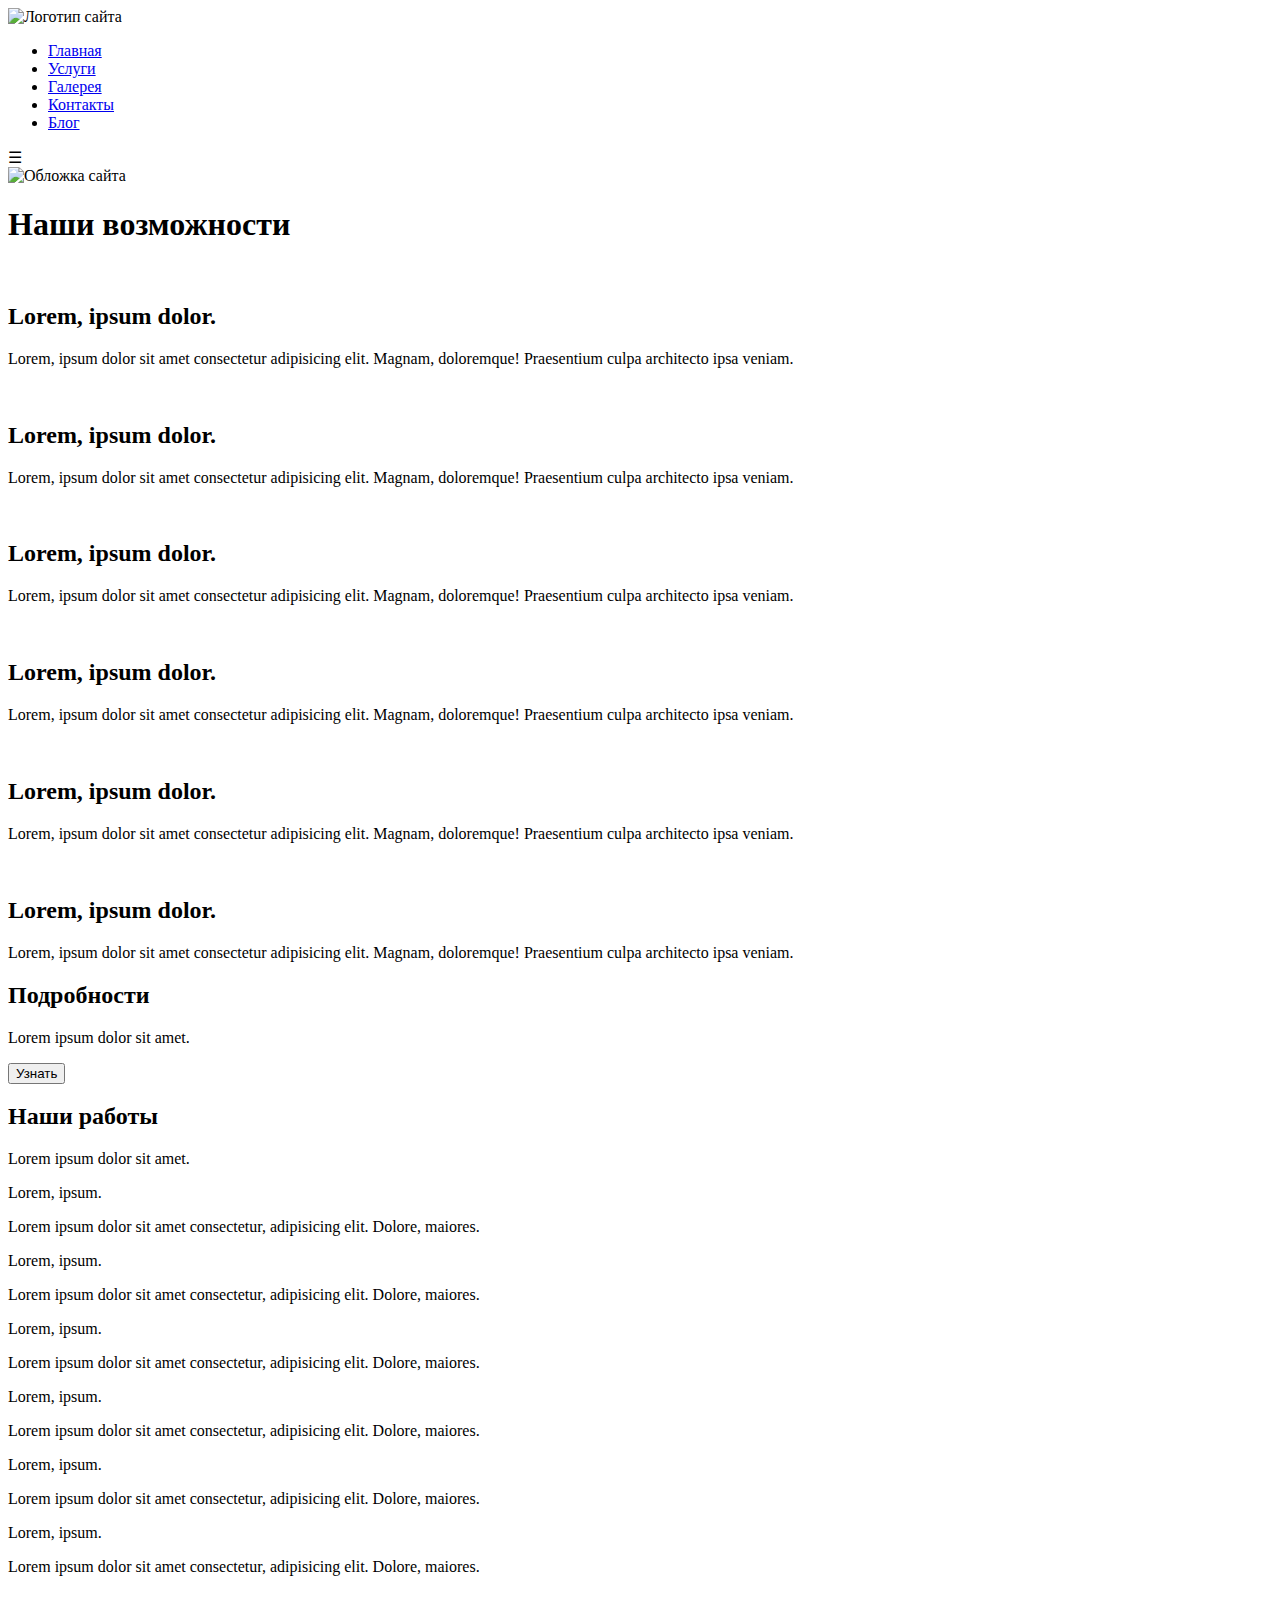
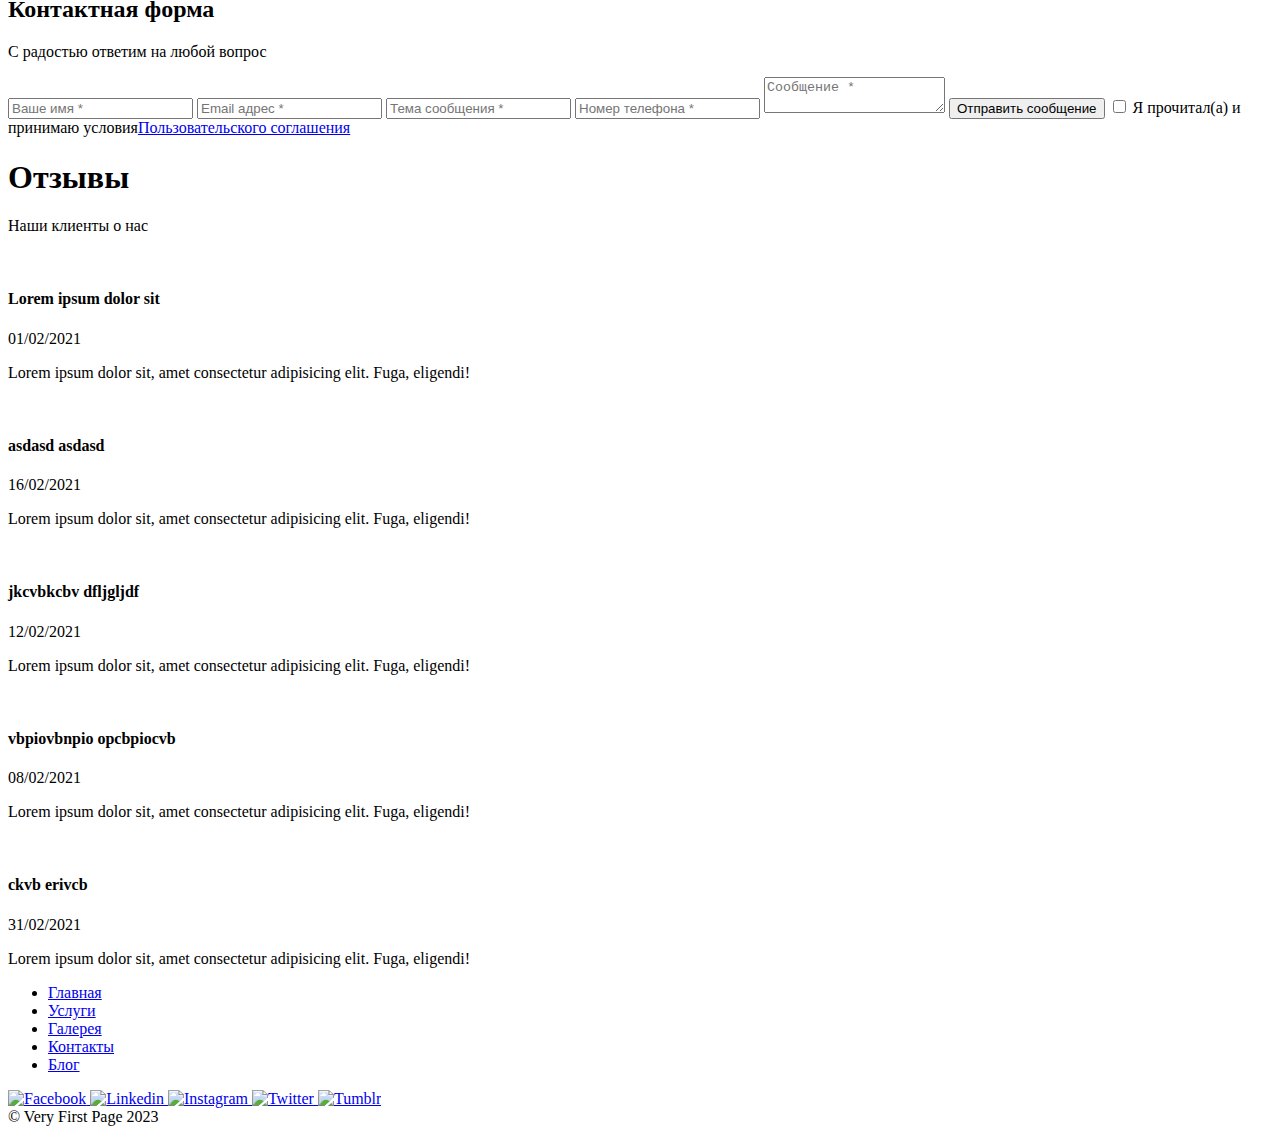
==== index.html @ 9d3dc7a3 "Add files via upload" ====
<!DOCTYPE html>
<html lang="en">
<head>
    <meta charset="UTF-8">
    <meta http-equiv="X-UA-Compatible" content="IE=edge">
    <meta name="viewport" content="width=device-width, initial-scale=1.0">
    <link rel="stylesheet" href="css/fonts.css">
    <link rel="stylesheet" href="css/styles.css">
    <link href="https://fonts.googleapis.com/css?family=Roboto:300,400,500&display=swap&subset=cyrillic" rel="stylesheet">
    <title>Document</title>
    <script src="js/jquery-3.6.0.min.js"></script>
    <script src="js/script.js"></script>
    <script src="js/popup.js"></script>
    <script src="js/counter.js"></script>
    
</head>
<body>
    
    <header>
        <nav id="myTopnav">
            <img src="img/icons/fort-icon.png" alt="Логотип сайта">
            <ul class="menu">
                <li><a href="index.html" title="На главную" class="menu-element" >Главная</a></li>
                <li><a href="shop.html"title="Об услугах" class="menu-element">Услуги</a></li>
                <li><a href="gallery.html" title="Фотогалерея" class="menu-element">Галерея</a></li>
                <li><a href="contacts.html" title="Контактные данные" class="menu-element">Контакты</a></li>
                <li><a href="blog.html" title="Блог" class="menu-element">Блог</a></li>
            </ul>
            <div id="hamburger" class="icon ">&#9776;</div>
        </nav>
    </header>

    <main>
        <section id="top">
            <img class="top-image" src="img/backgrounds/08.jpg" alt="Обложка сайта">
        </section>
        <section class="services" id="services">
            <h1>Наши возможности</h1>
            <div class="delimiter"></div>
            <div class="services-container">
                <div class="container-row">
                    <div class="row-item">
                        <img src="img/icons/icon-1.png" alt="" class="item-img">
                        <h2>Lorem, ipsum dolor.</h2>
                        <p>Lorem, ipsum dolor sit amet consectetur adipisicing elit. Magnam, doloremque! Praesentium culpa architecto ipsa veniam.</p>
                    </div>
                    <div class="row-item">
                        <img src="img/icons/icon-2.png" alt="" class="item-img">
                        <h2>Lorem, ipsum dolor.</h2>
                        <p>Lorem, ipsum dolor sit amet consectetur adipisicing elit. Magnam, doloremque! Praesentium culpa architecto ipsa veniam.</p>
                    </div>
                    <div class="row-item">
                        <img src="img/icons/icon-3.png" alt="" class="item-img">
                        <h2>Lorem, ipsum dolor.</h2>
                        <p>Lorem, ipsum dolor sit amet consectetur adipisicing elit. Magnam, doloremque! Praesentium culpa architecto ipsa veniam.</p>
                    </div>
                    <div class="row-item">
                        <img src="img/icons/icon-4.png" alt="" class="item-img">
                        <h2>Lorem, ipsum dolor.</h2>
                        <p>Lorem, ipsum dolor sit amet consectetur adipisicing elit. Magnam, doloremque! Praesentium culpa architecto ipsa veniam.</p>
                    </div>
                    <div class="row-item">
                        <img src="img/icons/icon-5.png" alt="" class="item-img">
                        <h2>Lorem, ipsum dolor.</h2>
                        <p>Lorem, ipsum dolor sit amet consectetur adipisicing elit. Magnam, doloremque! Praesentium culpa architecto ipsa veniam.</p>
                    </div>
                    <div class="row-item">
                        <img src="img/icons/icon-6.png" alt="" class="item-img">
                        <h2>Lorem, ipsum dolor.</h2>
                        <p>Lorem, ipsum dolor sit amet consectetur adipisicing elit. Magnam, doloremque! Praesentium culpa architecto ipsa veniam.</p>
                    </div>
                </div>
            </div>
        </section>
        <section class="black-back overlay">
            <h2 class="main-title">Подробности</h2>
            <div class="delimiter"></div>
            <p class="main-title-description">Lorem ipsum dolor sit amet.</p>
            <button class="common-button" type="button" name="button">Узнать</button>
        </section>
        <section class="portfolio" id="portfolio">
            <h2 class="main-title">Наши работы</h2>
            <div class="delimiter"></div>
            <p class="main-title-description">Lorem ipsum dolor sit amet.</p>
            <div class="portfolio-container">
                <div class="portfolio-item" data-src="img/portfolio/img13.jpg" style="background-image: url('img/portfolio/img13.jpg');">
                    <div class="description-container">
                        <p class="portfolio-title">Lorem, ipsum.</p>
                        <p class="portfolio-description">Lorem ipsum dolor sit amet consectetur, adipisicing elit. Dolore, maiores.</p>
                    </div>
                </div>
                <div class="portfolio-item" data-src="img/portfolio/img12.jpg" style="background-image: url('img/portfolio/img12.jpg');">
                    <div class="description-container">
                        <p class="portfolio-title">Lorem, ipsum.</p>
                        <p class="portfolio-description">Lorem ipsum dolor sit amet consectetur, adipisicing elit. Dolore, maiores.</p>
                    </div>
                </div>
                <div class="portfolio-item" data-src="img/portfolio/img11.jpg" style="background-image: url('img/portfolio/img11.jpg');">
                    <div class="description-container">
                        <p class="portfolio-title">Lorem, ipsum.</p>
                        <p class="portfolio-description">Lorem ipsum dolor sit amet consectetur, adipisicing elit. Dolore, maiores.</p>
                    </div>
                </div>
                <div class="portfolio-item" data-src="img/portfolio/img10.jpg" style="background-image: url('img/portfolio/img10.jpg');">
                    <div class="description-container">
                        <p class="portfolio-title">Lorem, ipsum.</p>
                        <p class="portfolio-description">Lorem ipsum dolor sit amet consectetur, adipisicing elit. Dolore, maiores.</p>
                    </div>
                </div>
                <div class="portfolio-item" data-src="img/portfolio/img09.jpg" style="background-image: url('img/portfolio/img09.jpg');">
                    <div class="description-container">
                        <p class="portfolio-title">Lorem, ipsum.</p>
                        <p class="portfolio-description">Lorem ipsum dolor sit amet consectetur, adipisicing elit. Dolore, maiores.</p>
                    </div>
                </div>
                <div class="portfolio-item" data-src="img/portfolio/img08.jpg" style="background-image: url('img/portfolio/img08.jpg');">
                    <div class="description-container">
                        <p class="portfolio-title">Lorem, ipsum.</p>
                        <p class="portfolio-description">Lorem ipsum dolor sit amet consectetur, adipisicing elit. Dolore, maiores.</p>
                    </div>
                </div>
            </div>
        </section>
        <section class="contact" id="contact">
            <h2 class="main-title">Контактная форма</h2>
            <div class="delimiter"></div>
            <p class="main-title-description">С радостью ответим на любой вопрос</p>
            <form id="contactform" method="post" action="contact.php" class="contact-form">
                <input name="name" type="text" class="col" placeholder="Ваше имя *" required>
                <input name="name" type="email" class="col" placeholder="Email адрес *" required>
                <input name="name" type="text" class="col" placeholder="Тема сообщения *">
                <input name="name" type="text" class="col" placeholder="Номер телефона *">
                <textarea name="comment" class="row-col" placeholder="Сообщение *" required></textarea>
                <input type="submit" id="submit" class="submit btn" value="Отправить сообщение">
                <span class="row-col check">
                    <input id="accept" type="checkbox" class="" required>
                    <label for="accept">Я прочитал(а) и принимаю условия<a href="#">Пользовательского соглашения</a></label>
                </span>
            </form>
        </section>
        <section class="testimonials">
            <h1 class="main-title">Отзывы</h1>
            <div class="delimiter"></div>
            <p class="main-title-description">Наши клиенты о нас</p>
            <div class="testimonials-container">
                <div class="testimonials-inner">
                    <div class="testimonials-card">
                        <div class="card-row">
                            <img class="card-img" src="img/testimonials/01.jpg" alt="">
                            <div class="card-head">
                                <h4>Lorem ipsum dolor sit </h4>
                                <span>01/02/2021</span>
                            </div>
                        </div>
                        <p>Lorem ipsum dolor sit, amet consectetur adipisicing elit. Fuga, eligendi!</p>
                    </div>
                    <div class="testimonials-card">
                        <div class="card-row">
                            <img class="card-img" src="img/testimonials/02.jpg" alt="">
                            <div class="card-head">
                                <h4>asdasd asdasd</h4>
                                <span>16/02/2021</span>
                            </div>
                        </div>
                        <p>Lorem ipsum dolor sit, amet consectetur adipisicing elit. Fuga, eligendi!</p>
                    </div>
                    <div class="testimonials-card">
                        <div class="card-row">
                            <img class="card-img" src="img/testimonials/03.jpg" alt="">
                            <div class="card-head">
                                <h4>jkcvbkcbv dfljgljdf</h4>
                                <span>12/02/2021</span>
                            </div>
                        </div>
                        <p>Lorem ipsum dolor sit, amet consectetur adipisicing elit. Fuga, eligendi!</p>
                    </div>
                    <div class="testimonials-card">
                        <div class="card-row">
                            <img class="card-img" src="img/testimonials/04.jpg" alt="">
                            <div class="card-head">
                                <h4>vbpiovbnpio opcbpiocvb</h4>
                                <span>08/02/2021</span>
                            </div>
                        </div>
                        <p>Lorem ipsum dolor sit, amet consectetur adipisicing elit. Fuga, eligendi!</p>
                    </div>
                    <div class="testimonials-card">
                        <div class="card-row">
                            <img class="card-img" src="img/testimonials/05.jpg" alt="">
                            <div class="card-head">
                                <h4>ckvb erivcb</h4>
                                <span>31/02/2021</span>
                            </div>
                        </div>
                        <p>Lorem ipsum dolor sit, amet consectetur adipisicing elit. Fuga, eligendi!</p>
                    </div>
                </div>

                <div class="testimonial-controls">
                    <div class="control-item active"></div>
                    <div class="control-item"></div>
                    <div class="control-item"></div>
                </div>
            </div>
        </section>
    </main>

    <footer>
        <nav>
            <ul>
                <li><a href="index.html" title="На главную">Главная</a></li>
                <li><a href="shop.html" title="Об услугах">Услуги</a></li>
                <li><a href="gallery.html" title="Фотогалерея">Галерея</a></li>
                <li><a href="contacts.html" title="Контактные данные">Контакты</a></li>
                <li><a href="blog.html" title="Блог">Блог</a></li>
            </ul>
        </nav>
        <div class="social">
            <a href="#" title="Facebook" target="_blank">
                <img class="social-img" src="img/social/001-facebook.png" alt="Facebook">
            </a>
            <a href="#" title="Linkedin" target="_blank">
                <img class="social-img" src="img/social/004-linkedin.png" alt="Linkedin">
            </a>
            <a href="#" title="Instagram" target="_blank">
                <img class="social-img" src="img/social/005-instagram.png" alt="Instagram">
            </a>
            <a href="#" title="Twitter" target="_blank">
                <img class="social-img" src="img/social/007-twitter.png" alt="Twitter">
            </a>
            <a href="#" title="Tumblr" target="_blank">
                <img class="social-img" src="img/social/010-tumblr.png" alt="Tumblr">
            </a>
        </div>
        <div class="copyright">© Very First Page 2023</div>
    </footer>

</body>
</html>
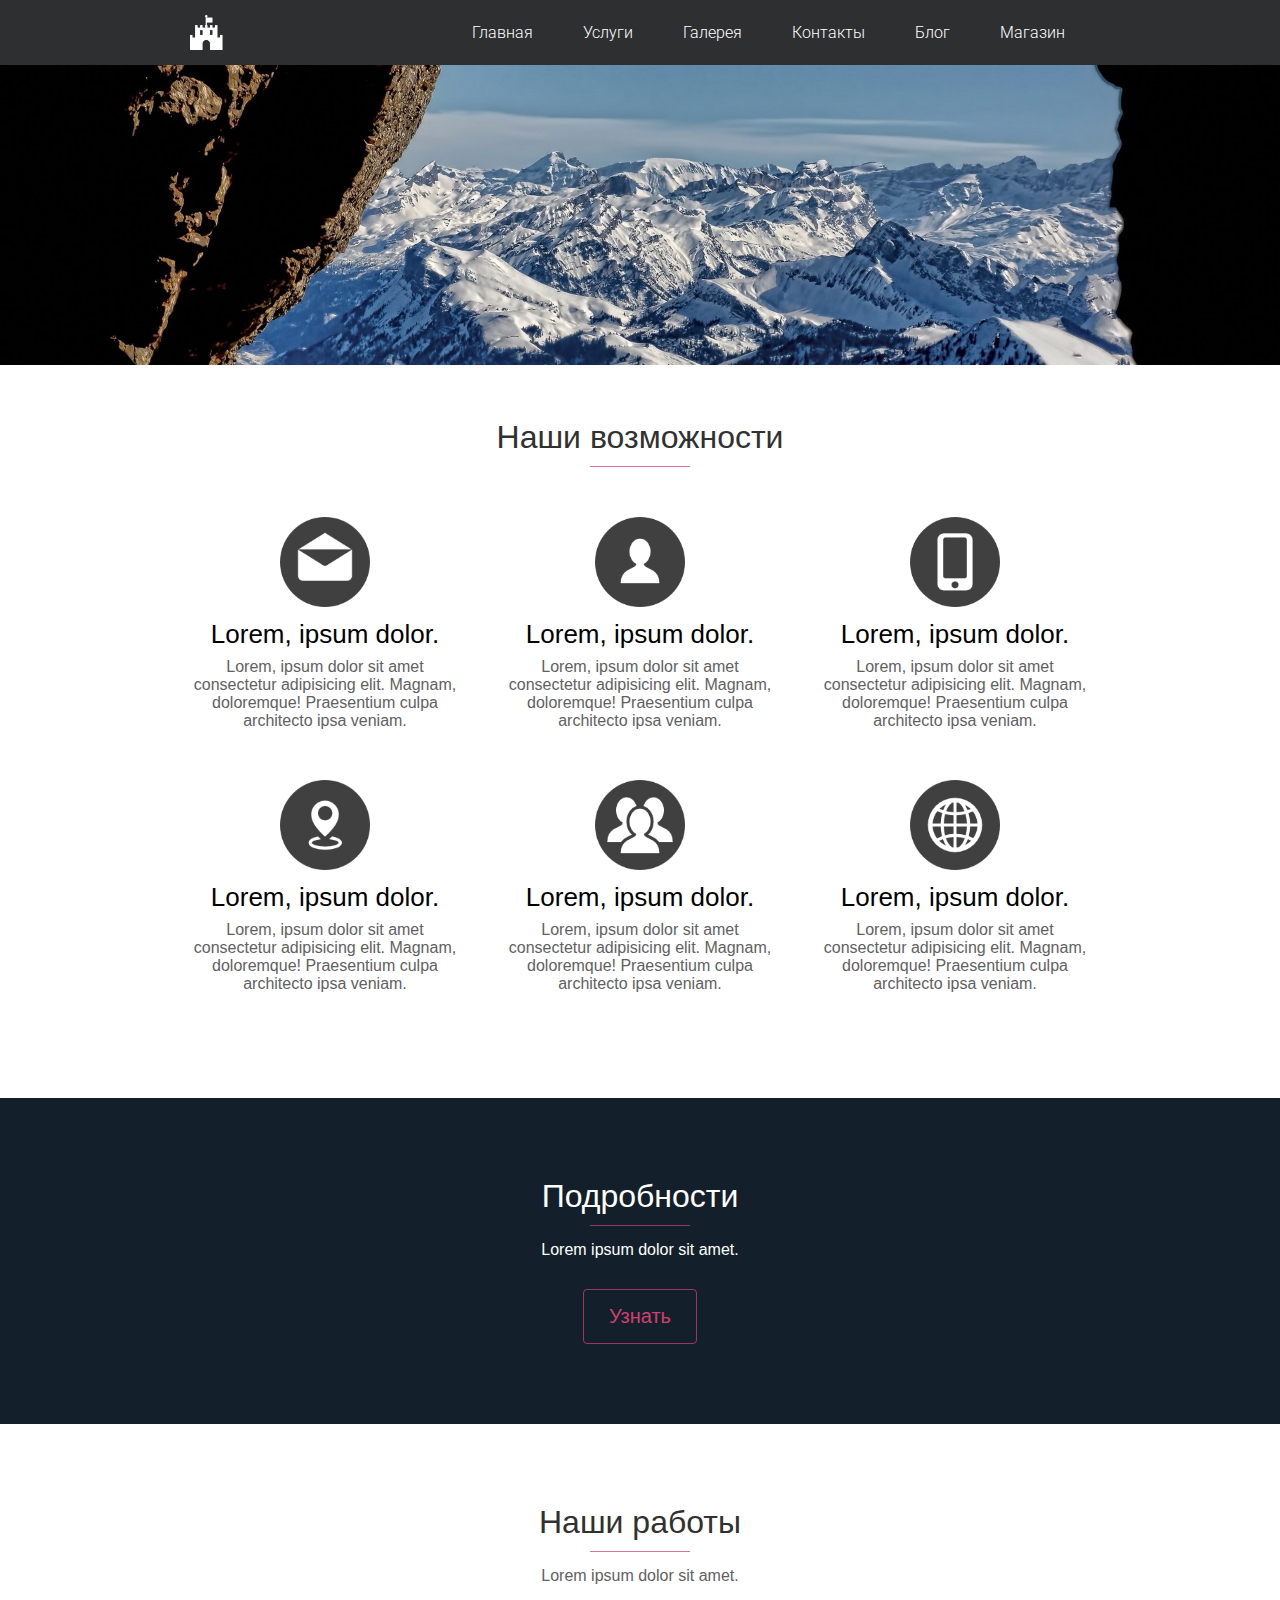
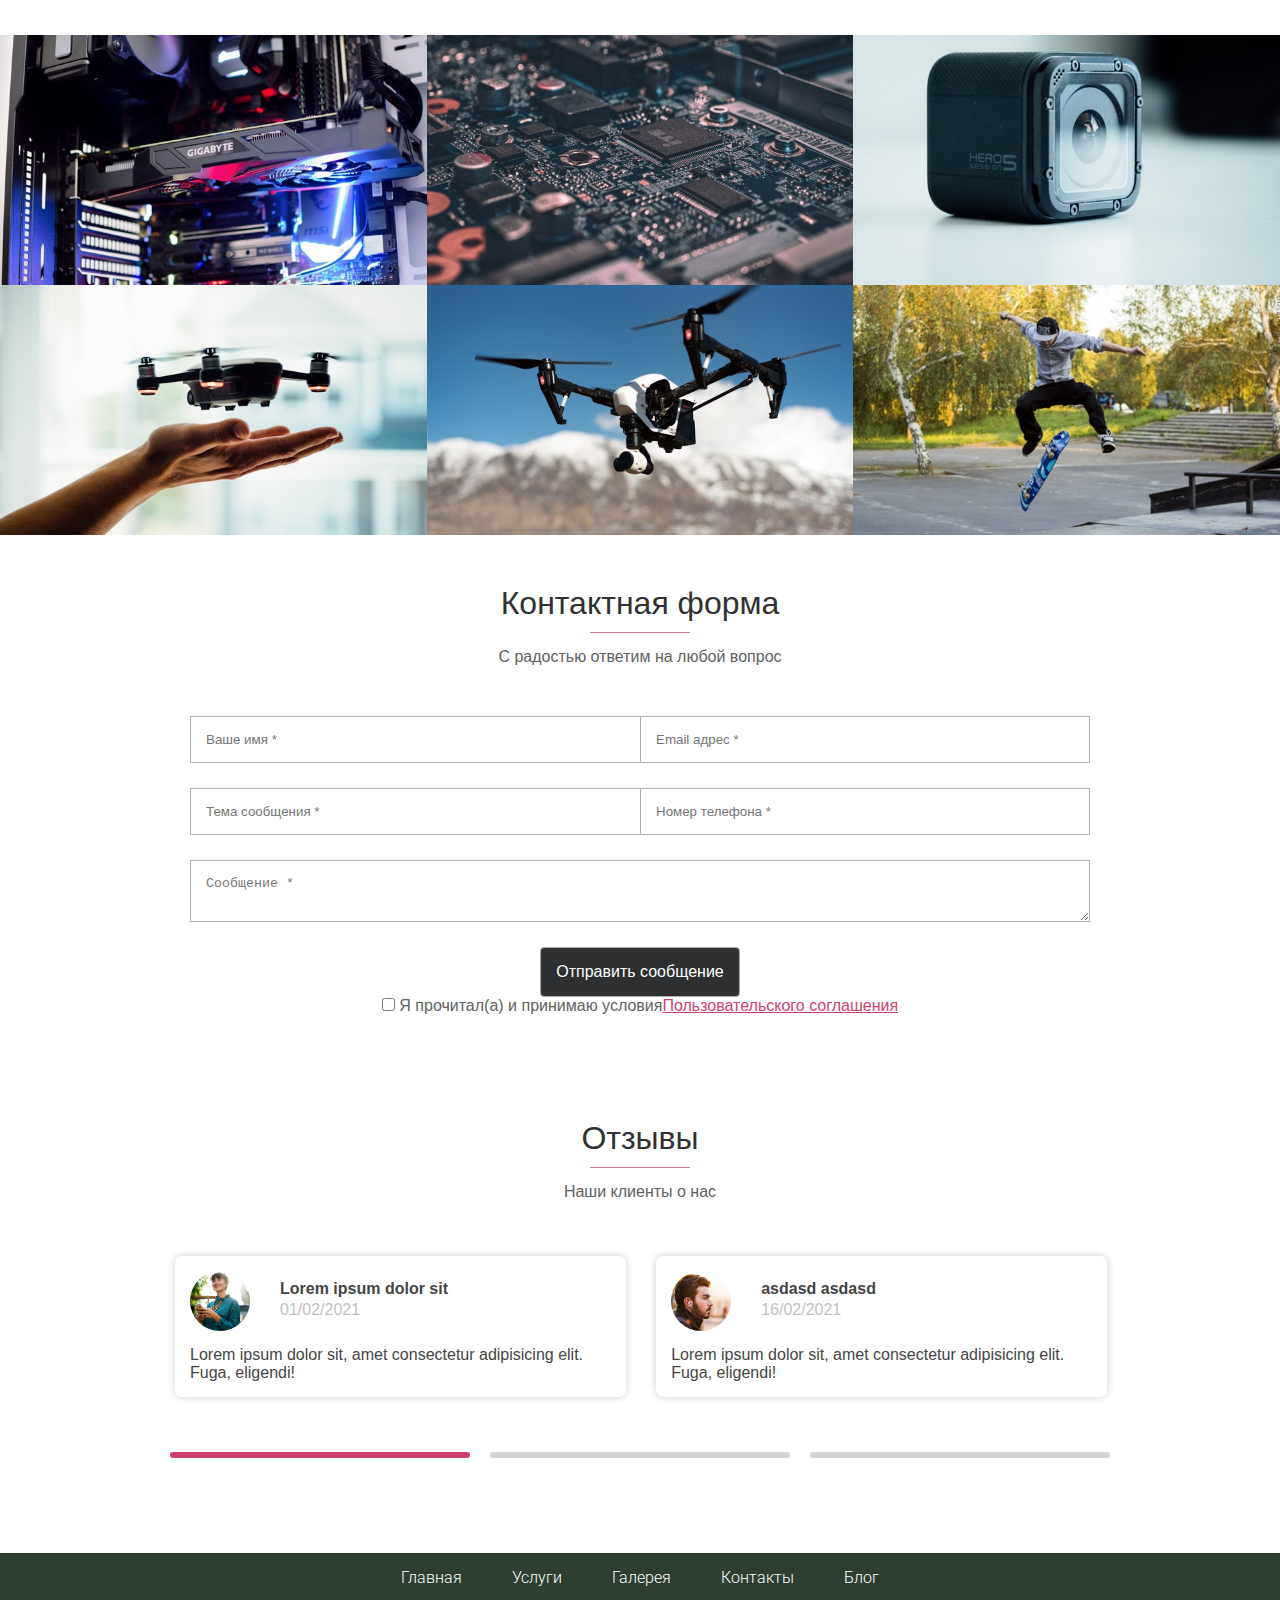
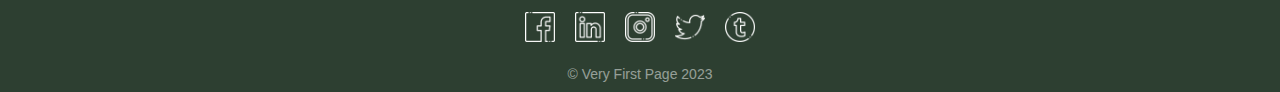
==== commit d826a437: "Update index.html" ====
--- a/index.html
+++ b/index.html
@@ -21,10 +21,11 @@
             <img src="img/icons/fort-icon.png" alt="Логотип сайта">
             <ul class="menu">
                 <li><a href="index.html" title="На главную" class="menu-element" >Главная</a></li>
-                <li><a href="shop.html"title="Об услугах" class="menu-element">Услуги</a></li>
+                <li><a href="#services"data-link="services" title="Об услугах" class="menu-element">Услуги</a></li>
                 <li><a href="gallery.html" title="Фотогалерея" class="menu-element">Галерея</a></li>
                 <li><a href="contacts.html" title="Контактные данные" class="menu-element">Контакты</a></li>
                 <li><a href="blog.html" title="Блог" class="menu-element">Блог</a></li>
+                <li><a href="shop.html" title="Магазин" class="menu-element">Магазин</a></li>
             </ul>
             <div id="hamburger" class="icon ">&#9776;</div>
         </nav>
@@ -236,4 +237,4 @@
     </footer>
 
 </body>
-</html>+</html>
--- a/css/fonts.css
+++ b/css/fonts.css
@@ -0,0 +1,20 @@
+@font-face {
+  font-family: "OpenSans-Light";
+  src: url("../fonts/OpenSans-Light.ttf") format("truetype");
+  font-style: normal;
+  font-weight: 300;
+}
+
+@font-face {
+  font-family: "OpenSans-Light";
+  src: url("../fonts/OpenSans-Regular.ttf") format("truetype");
+  font-style: normal;
+  font-weight: 400;
+}
+
+@font-face {
+  font-family: "OpenSans-Light";
+  src: url("../fonts/OpenSans-Semibold.ttf") format("truetype");
+  font-style: normal;
+  font-weight: 600;
+}
--- a/css/styles.css
+++ b/css/styles.css
@@ -0,0 +1,666 @@
+* {
+    margin: 0;
+    padding: 0;
+    box-sizing: border-box;
+}
+
+body {
+    font-family: "OpenSans-Light", Arial, Helvetica, sans-serif;
+}
+ul {
+    font-family: "Roboto", "OpenSans-Light", Arial, Helvetica, sans-serif;
+    font-weight: 400;
+}
+
+header { 
+    background: #2d2f31; 
+    position: sticky;
+    top: 0;
+    z-index: 1;
+}
+
+header nav, footer nav {
+    display: flex;
+    justify-content: space-between;
+    max-width: 960px;
+    margin: auto; 
+    padding: 0 30px; 
+}
+
+header ul, footer ul {
+    font-family: "Roboto", "OpenSans-Light", Helvetica, Arial, sans-serif;
+    font-weight: 300;
+    display: flex;
+    justify-content: flex-end;
+    align-items: center;
+    flex: 1;
+}
+
+header li, footer li {
+    display: inline-block; 
+    padding: 15px 25px;
+    color: #ffffff; 
+}
+
+header nav img {
+    width: 35px;
+    padding: 15px 0;
+}
+   
+header nav a, footer nav a {
+    color: #ffffff;
+    text-decoration: none;
+    border-bottom: 1px solid transparent;
+    transition: border 250ms ease-in-out;
+}
+
+header nav a:hover, footer nav a:hover {
+    border-bottom: 1px solid #ffffff; 
+}
+   
+.top-image { width: 100%; }
+
+.services {
+    text-align: center;
+    margin: 50px 0;
+}
+
+.services h1 {
+    font-size: 32px;
+    font-weight: 300;
+    color: #313131;
+}
+
+.delimiter {
+    width: 100px;
+    margin: 10px auto 15px;
+    height: 1px;
+    background: rgba(206, 65, 110, 0.74);
+}
+
+.services p {
+    color: #616161;
+}
+
+.services-container {
+    margin: 25px 0;
+    display: flex;
+    justify-content: center;
+}
+
+.container-row {
+    text-align: center;
+    max-width: 960px;
+    margin: 0 auto;
+    display: flex;
+    justify-content: space-between;
+    flex-wrap: wrap;
+    padding: 0 30px;
+}
+
+.row-item {
+    width: 30%;
+    margin: 25px 0;
+}
+
+.row-item img {
+    width: 90px;
+    opacity: 0.75;
+}
+
+.row-item h2 {
+    font-weight: 400;
+    font-size: 26px;
+    margin: 8px 0;
+}
+
+.icon {
+    display: none;
+}
+
+.main-title {
+    text-align: center;
+    font-size: 32px;
+    font-weight: 400;
+    color: #313131;
+}
+
+.main-title-description {
+    color: #616161;
+    text-align: center;
+}
+
+.portfolio-container {
+    margin: 50px 0;
+    display: flex;
+    flex-wrap: wrap;
+}
+
+.portfolio-item {
+    background-size: cover;
+    background-position: center;
+    width: 33.33%;
+    height: 250px;
+    display: flex;
+    align-items: center;
+}
+
+.description-container {
+    padding: 20px; 
+    display: flex; 
+    flex-direction: column; 
+    justify-content: center; 
+    opacity: 0;
+    height: 0;
+    background: #2d2f31; 
+    transition: all 250ms ease-in-out; 
+}
+
+.portfolio-item:hover .description-container {
+    opacity: 0.8;
+    height: 100%;
+    width: 100%;
+}
+
+.portfolio-title,
+.portfolio-description {
+    color: white; 
+}
+
+.portfolio-title {
+    font-weight: 400;
+    font-size: 22px; margin-bottom: 5px; 
+}
+   
+.overlay {
+    margin: 80px 0;
+    padding: 80px 30px;
+    background: #2d2f31 url('../img/backgrounds/01.jpg') no-repeat;
+    background-size: cover;
+    text-align: center;
+    background-attachment: fixed;
+    position:relative;
+    z-index: 1;
+}
+
+.overlay::before {
+    position: absolute;
+    top: 0;
+    left: 0;
+    width: 100%;
+    height: 100%;
+    background: #081828;
+    content: "";
+    transition: all .4s ease;
+    opacity: .7;
+    z-index: -1;
+}
+
+.common-button {
+    border: 1px solid #2d2f31;
+    background-color: transparent;
+    padding: 15px 25px;
+    border-radius: 4px;
+    color: #2d2f31;
+    font-size: 20px;
+    cursor: pointer;
+    margin-top: 30px;
+    transition: all 250ms ease;
+}
+
+.common-button:hover {
+    color: #fff;
+    background-color: #2d2f31;
+}
+
+.black-back .common-button {
+    border-color: rgba(206, 65, 110, 0.74);
+    color: #ce416e;
+}
+
+.black-back .common-button:hover {
+    color: #fff;
+    background-color: rgba(206, 65, 110, 0.74);
+}
+
+.black-back .main-title {
+    color: #fff;
+}
+
+.black-back .main-title-description {
+    color: #fff;
+}
+
+.contact-form {
+    max-width: 960px;
+    padding: 0 30px;
+    margin: 50px auto;
+    display: flex;
+    justify-content: space-around;
+    flex-wrap: wrap;
+}
+
+.contact-form .col {
+    width: 50%;
+    margin-bottom: 25px;
+}
+
+.contact-form .col:nth-child(odd) {
+    border-right: none;
+}
+
+.contact-form .row-col {
+    width: 100%;
+    margin-bottom: 25px;
+}
+
+.contact-form input,
+.contact-form textarea {
+    border: 1px solid #afafaf;
+    padding: 15px;
+}
+
+.contact-form .submit {
+    background: #2d2f31;
+    color: white;
+    font-size: 16px;
+    font-weight: 300;
+    font-family: inherit;
+    border-radius: 4px;
+    cursor: pointer;
+    transition: all 250ms ease-in-out;
+}
+
+.contact-form .submit:hover {
+    background: #4c4c4c;
+}
+
+.contact-form .submit:active {
+    background: #2c3b4a;
+}
+
+.contact-form .check {
+    color: #616161;
+    text-align: center;
+}
+
+.contact-form .check a {
+    color: #ce416e;
+}
+
+footer {
+    background: #2d3f31;
+    padding-bottom: 10px;
+}
+
+.brand {
+    display: flex;
+    justify-content: center;
+    align-items: center;
+}
+
+.brand span {
+    font-size: 42px;
+    font-weight: 400;
+    color: white;
+    font-family: "Roboto", "OpenSans-Light", Arial, Helvetica, sans-serif;
+    line-height: 1;
+    margin-left: 15px;
+}
+
+.brand img {
+    width: 35px;
+}
+
+.social {
+    display: flex;
+    justify-content: center;
+}
+
+.social a {
+    margin: 10px;
+}
+
+.social img {
+    width: 30px;
+}
+
+.copyright {
+    font-size: 14px;
+    margin-top: 10px;
+    text-align: center;
+    color: rgba(255, 255, 255, 0.5);
+}
+
+footer ul {
+    justify-content: center;
+}
+
+.popup-container {
+    position: fixed;
+    z-index: 2;
+    background: rgba(0, 0, 0, 0.5);
+    top: 0;
+    right: 0;
+    bottom: -1500px;
+    left: 0;
+    display: flex;
+    justify-content: center;
+    align-items: center;
+    transition: all 250ms ease;
+}
+
+.popup {
+    background: white;
+    border-radius: 10px;
+    padding: 15px 15px 35px;
+    max-width: 75%;
+    box-shadow: 0 0 0px 10px rgba(0, 0, 0, 0.5);
+    cursor: pointer;
+}
+
+.popup-container.ready {
+    background: rgba(0, 0, 0, 0.5);
+    bottom: 0;
+}
+
+@media screen and (max-width: 992px) {
+    .row-item {
+        width: 45%;
+    }
+    .icon {
+        display: flex;
+        margin: auto 0;
+        color: white;
+        padding: 5px 10px;
+        cursor: pointer;
+        border: 1px solid white;
+        border-radius: 4px;
+        font-size: 20px;
+    }
+
+    nav li {
+        display: none;
+        padding: 15px 0;
+    }
+
+    .portfolio-item {
+        width: 50%;
+    }
+
+    header nav li {
+        display: none;
+        padding: 15px 0;
+    }
+    header ul {
+        position: absolute;
+        left: 0;
+        right: 0;
+        background: #2d2f31;
+        height: 0px;
+        top: 57px;
+        transition: all 250ms ease-in-out;
+        flex-direction: column;
+    }
+    .responsive ul {
+        height: 200px;
+    }
+    .responsive li {
+        display: inline-block;
+    }
+
+    .about-container {
+        max-width: 450px;
+    }
+
+    .about-row {
+        flex-direction: column;
+    }
+
+    .about-column {
+        width: 100%;
+    }
+
+    .content-left {
+        margin-bottom: 25px;
+        align-items: center;
+    }
+
+    .achievement-container {
+        max-width: 450px;
+    }
+
+    .achievement-row {
+        flex-direction: column;
+        padding: 40px 0;
+    }
+
+    .achievement-column {
+        width: 100%;
+    }
+
+    .single-achievement {
+        margin: 20px 0;
+    }
+
+    .counter {
+        font-size: 32px;
+    }
+
+    .testimonials {
+        margin: 80px 0;
+    }
+
+    .testimonials-container {
+        max-width: 760px;
+    }
+
+    .testimonials-card {
+        width: 350px;
+    }
+
+    .testimonials-container {
+        max-width: 550px;
+    }
+
+    .testimonials-card {
+        width: 250px;
+    }
+}
+
+@media screen and (max-width: 768px) {
+    .container-row {
+        flex-direction: column;
+    }
+    .row-item {
+        width: unset;
+    }
+
+    .testimonials-container {
+        max-width: 100%;
+        padding: 0 15px;
+    }
+
+    .testimonials-inner {
+        transform: translateX(0px) !important;
+        flex-direction: column;
+    }
+
+    .testimonials-card {
+        width: auto;
+    }
+
+    .testimonial-controls {
+        display: none;
+    }
+}
+
+@media screen and (max-width: 576px) {
+    .portfolio-item { width: 100%; } 
+    .contact-form .col:nth-child(odd) {
+        border: 1px solid #afafaf;
+    }
+
+    .contact-form .col {
+        width: 100%;
+        margin-bottom: 15px;
+    }
+
+    .contact-form .submit {
+        font-size: 14px;
+    }
+}
+
+.testimonials {
+    margin: 80px;
+}
+
+.testimonials-container {
+    max-width: 960px;
+    margin: auto;
+    overflow: hidden;
+}
+
+.testimonials-inner {
+    display: flex;
+    padding: 40px 0 25px;
+    transition: transform 350ms ease-in-out;
+}
+
+.testimonials-card {
+    box-shadow: 0 0 8px rgba(0, 0, 0, 0.2);
+    width: 47%;
+    flex-shrink: 0;
+    margin: 15px;
+    border-radius: 7px;
+    padding: 15px;
+    color: #454546;
+}
+
+.card-img {
+    width: 60px;
+    border-radius: 50%;
+    margin-right: 30px;
+}
+
+.card-row {
+    display: flex;
+    margin-bottom: 15px;
+    align-items: center;
+}
+
+.card-head span {
+    line-height: 1.5em;
+    color: #c1c1c1;
+}
+
+.testimonial-controls {
+    display: flex;
+}
+
+.control-item {
+    flex: 1;
+    margin: 15px 10px;
+    height: 6px;
+    border-radius: 3px;
+    transition: background-color 250ms ease;
+    background: lightgray;
+    cursor: pointer;
+}
+
+.control-item:hover {
+    background-color: gray;
+}
+
+.control-item.active {
+    cursor: default;
+    background-color: #ce416e;
+}
+
+.about-contact span:first-child {
+    flex: 1;
+    flex-grow: 1;
+    flex-shrink: 1;
+    flex-basis: 0%;
+}
+
+.about-us {
+    color: #454546;
+}
+
+.about-container {
+    max-width: 960px;
+    margin: 80px auto;
+}
+
+.about-row {
+    display: flex;
+    align-items: center;
+}
+
+.about-column img {
+    width: 100%;
+}
+
+.about-us h2,
+.about-us h3,
+.about-us p {
+    margin-bottom: 15px;
+}
+
+.content-right {
+    margin-left: 35px;
+}
+
+.about-contact {
+    display: flex;
+}
+
+.about-contact span {
+    margin-bottom: 7px;
+}
+
+.about-contact span:first-child {
+    flex: 1;
+}
+
+.about-contact span:last-child {
+    color: #ce416e;
+    font-weight: 600;
+    flex: 3;
+    
+}
+
+.achievement-container {
+    max-width: 960px;
+    margin: 80px auto;
+    background-color: rgba(206, 65, 110, 0.74);
+}
+
+.achievement-row {
+    display: flex;
+    align-items: center;
+    padding: 70px 0;
+}
+
+.achievement-column {
+    width: 25%;
+    padding: 0 15px;
+}
+
+.single-achievement {
+    text-align: center;
+}
+
+.single-achievement p {
+    font-size: 18px;
+}
+
+.counter {
+    font-size: 40px;
+    font-weight: 600;
+}
+
+.countup {
+    display: inline-block;
+}